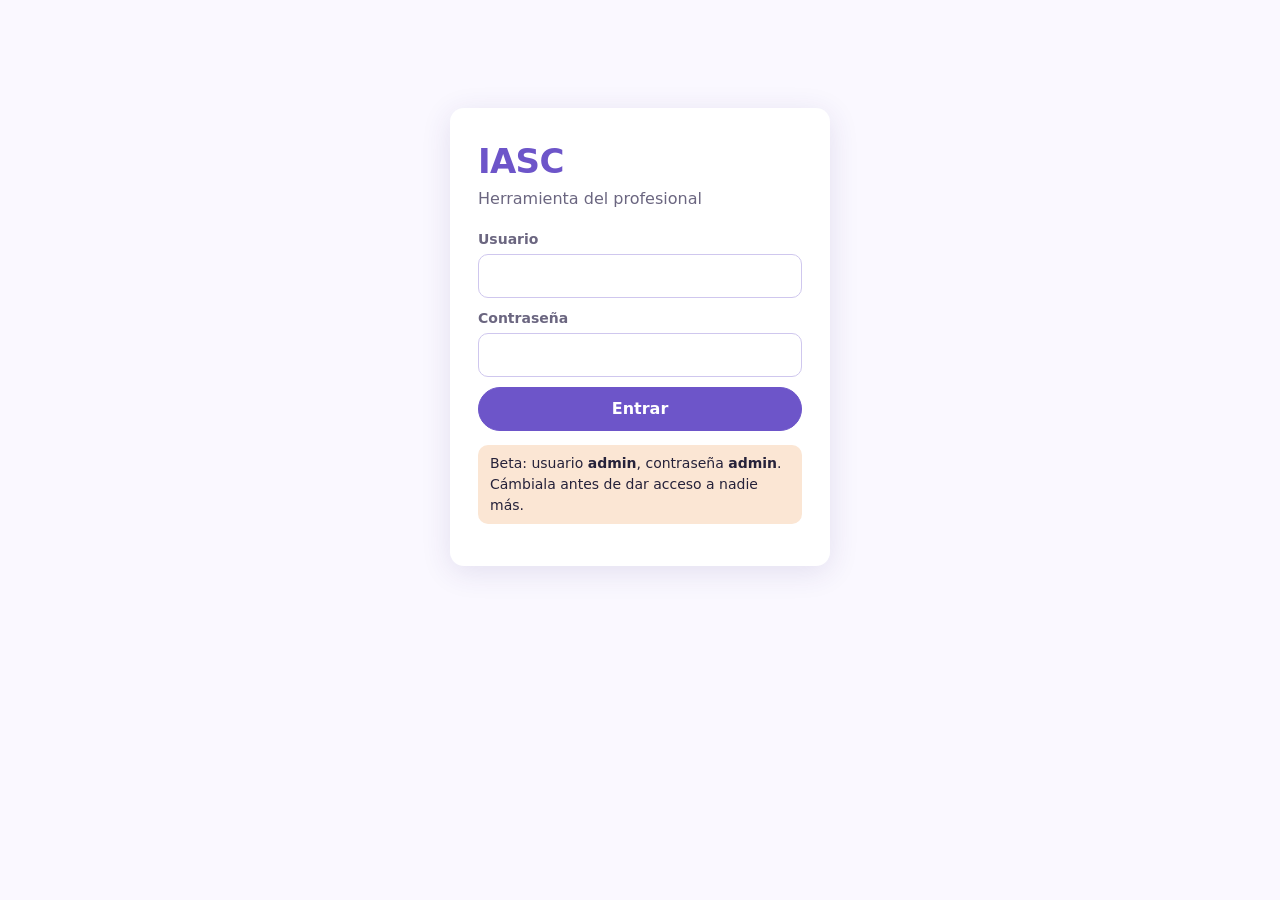
==== iasc/index.html @ d6e5eace "PublicaciÃ³n 2026-11-25 21:32" ====
<!doctype html>
<html lang="es">
<head>
<meta charset="utf-8">
<meta name="viewport" content="width=device-width, initial-scale=1">
<meta name="referrer" content="no-referrer">
<title>IASC · herramienta del profesional</title>
<link rel="stylesheet" href="iasc.css">
<script src="vendor/supabase.js"></script>
<script src="vendor/qrcode.js"></script>
<script src="config.js"></script>
<script src="motor.js"></script>
<script src="hoja.js"></script>
</head>
<body>
<div id="iasc" aria-live="polite"></div>
<script src="iasc.js"></script>
</body>
</html>
---- iasc/iasc.css ----
:root {
  --lav: #6D55C9; --lav-2: #9d8ae8; --lav-claro: #EEE9FD; --lav-borde: #cfc7ee;
  --tinta: #26223a; --gris: #6b6680; --fondo: #faf8ff; --blanco: #fff;
  --melocoton: #F7C6A6; --crema: #FBE6D4; --naranja: #FFB27A; --lima: #E3F5B0; --rosa: #F4839A; --riesgo: #C93A70;
  --ok: #2f7d3a; --ko: #b3261e; --radio: 14px;
  color-scheme: light;
}
* { box-sizing: border-box; }
html, body { margin: 0; background: var(--fondo); color: var(--tinta); font: 16px/1.5 system-ui, -apple-system, "Segoe UI", Inter, sans-serif; }
button, input, select, textarea { font: inherit; color: inherit; }
button { min-height: 44px; padding: 8px 16px; border-radius: 999px; border: 1px solid var(--lav-borde); background: var(--blanco); cursor: pointer; }
button:hover { background: var(--lav-claro); }
button.pri { background: var(--lav); color: #fff; border-color: var(--lav); font-weight: 600; }
button.pri:hover { background: #5b45b5; }
button.mini { min-height: 36px; padding: 4px 12px; font-size: 14px; }
button[disabled] { opacity: .5; cursor: default; }
input, select, textarea { min-height: 44px; padding: 8px 12px; border: 1px solid var(--lav-borde); border-radius: 10px; background: #fff; width: 100%; }
textarea { min-height: 120px; resize: vertical; }
label { display: block; margin: 10px 0; }
label > span { display: block; font-weight: 600; font-size: 14px; color: var(--gris); margin-bottom: 4px; }
a { color: var(--lav); }
code { background: var(--lav-claro); padding: 1px 6px; border-radius: 6px; font-size: 14px; }

.login { max-width: 380px; margin: 12vh auto; padding: 28px; background: #fff; border-radius: var(--radio); box-shadow: 0 6px 30px rgba(60,40,120,.12); }
.login h1 { margin: 0; color: var(--lav); font-size: 34px; letter-spacing: -.02em; }
.login p.sub { margin: 0 0 18px; color: var(--gris); }
.beta { background: var(--crema); border-radius: 10px; padding: 8px 12px; font-size: 14px; }

header.barra { position: sticky; top: 0; z-index: 5; display: flex; align-items: center; gap: 12px; flex-wrap: wrap; padding: 10px 18px; background: linear-gradient(100deg, var(--melocoton), var(--crema)); }
header.barra .marca { font-weight: 800; font-size: 22px; color: #3a1d22; letter-spacing: -.02em; margin-right: 8px; }
nav.tabs { display: flex; gap: 6px; flex-wrap: wrap; flex: 1; }
nav.tabs button { background: rgba(255,255,255,.6); border-color: transparent; }
nav.tabs button.on { background: #fff; border-color: var(--lav); color: var(--lav); font-weight: 700; }
.insignia { display: inline-block; min-width: 22px; padding: 0 7px; margin-left: 6px; border-radius: 999px; background: var(--riesgo); color: #fff; font-size: 13px; font-weight: 700; line-height: 22px; text-align: center; }
.quien { font-size: 14px; color: #5a2f33; }

main.cuerpo { max-width: 1100px; margin: 0 auto; padding: 18px; }
h2 { color: var(--lav); font-size: 22px; margin: 6px 0 12px; }
h3 { font-size: 17px; margin: 16px 0 8px; }
.mut { color: var(--gris); }
.small { font-size: 14px; }
.ok { color: var(--ok); }
.ko { color: var(--ko); }
.tarjeta { background: #fff; border-radius: var(--radio); padding: 16px 18px; margin: 0 0 14px; box-shadow: 0 1px 6px rgba(60,40,120,.08); }
.fila { display: flex; gap: 10px; align-items: center; flex-wrap: wrap; }
.fila > .crece { flex: 1; min-width: 200px; }
.rejilla { display: grid; grid-template-columns: repeat(auto-fill, minmax(240px, 1fr)); gap: 12px; }

table.lista { width: 100%; border-collapse: collapse; background: #fff; border-radius: var(--radio); overflow: hidden; box-shadow: 0 1px 6px rgba(60,40,120,.08); }
table.lista th { text-align: left; font-size: 13px; text-transform: uppercase; letter-spacing: .05em; color: var(--gris); background: var(--lav-claro); padding: 8px 12px; }
table.lista td { padding: 10px 12px; border-top: 1px solid #eee9fb; vertical-align: middle; }
table.lista tr.clic { cursor: pointer; }
table.lista tr.clic:hover td { background: #f6f3ff; }
table.lista tr.nuevo td { font-weight: 700; }
.chip { display: inline-block; padding: 2px 10px; border-radius: 999px; font-size: 13px; font-weight: 600; background: var(--lav-claro); color: #4b3a9c; margin: 2px 4px 2px 0; }
.chip.abierta { background: var(--lima); color: #2d4a00; }
.chip.usada { background: var(--lav-claro); }
.chip.caducada, .chip.revocada { background: #eee; color: #555; }
.chip.ver { background: var(--lima); color: #2d4a00; }
.chip.nover { background: var(--rosa); color: #fff; }

.enlace { display: grid; grid-template-columns: 1fr 168px; gap: 16px; align-items: center; }
.enlace .qr svg, .enlace .qr img { width: 168px; height: 168px; display: block; }
.enlace input { font-family: ui-monospace, Consolas, monospace; font-size: 14px; }
@media (max-width: 640px) { .enlace { grid-template-columns: 1fr; } }

.ficha-cab { background: linear-gradient(100deg, var(--melocoton), var(--crema)); border-radius: var(--radio); padding: 14px 18px; margin-bottom: 12px; color: #3a1d22; }
.ficha-cab h2 { color: #3a1d22; margin: 0 0 4px; }
.notas-fijadas { background: #fff; border-left: 5px solid var(--lav); border-radius: 8px; padding: 8px 12px; margin-top: 10px; white-space: pre-wrap; }
iframe.hoja { width: 100%; height: 75vh; border: 0; border-radius: var(--radio); background: #fff; box-shadow: 0 1px 6px rgba(60,40,120,.08); }
.versiones li { margin: 4px 0; }
.aviso { background: var(--crema); border-radius: 10px; padding: 10px 14px; margin: 10px 0; }
.toast { position: fixed; right: 18px; bottom: 18px; z-index: 20; background: var(--tinta); color: #fff; padding: 12px 16px; border-radius: 12px; box-shadow: 0 6px 30px rgba(0,0,0,.25); max-width: 360px; }
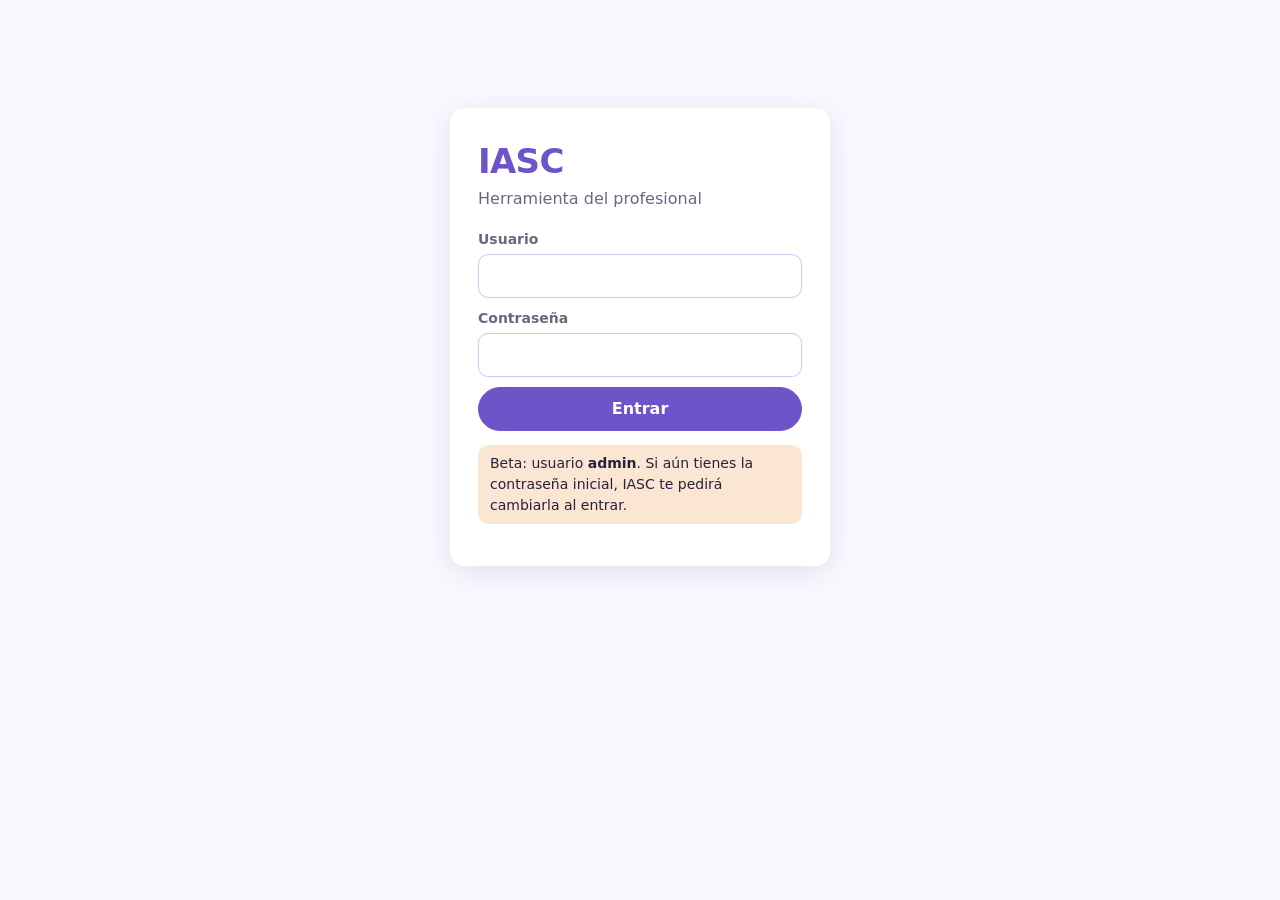
==== commit 4e74bf85: "PublicaciÃ³n 2026-11-25 21:35" ====
--- a/iasc/index.html
+++ b/iasc/index.html
@@ -5,15 +5,15 @@
 <meta name="viewport" content="width=device-width, initial-scale=1">
 <meta name="referrer" content="no-referrer">
 <title>IASC · herramienta del profesional</title>
-<link rel="stylesheet" href="iasc.css">
-<script src="vendor/supabase.js"></script>
-<script src="vendor/qrcode.js"></script>
-<script src="config.js"></script>
-<script src="motor.js"></script>
-<script src="hoja.js"></script>
+<link rel="stylesheet" href="iasc.css?v=mwwl1syx">
+<script src="vendor/supabase.js?v=mwwl1syx"></script>
+<script src="vendor/qrcode.js?v=mwwl1syx"></script>
+<script src="config.js?v=mwwl1syx"></script>
+<script src="motor.js?v=mwwl1syx"></script>
+<script src="hoja.js?v=mwwl1syx"></script>
 </head>
 <body>
 <div id="iasc" aria-live="polite"></div>
-<script src="iasc.js"></script>
+<script src="iasc.js?v=mwwl1syx"></script>
 </body>
 </html>
